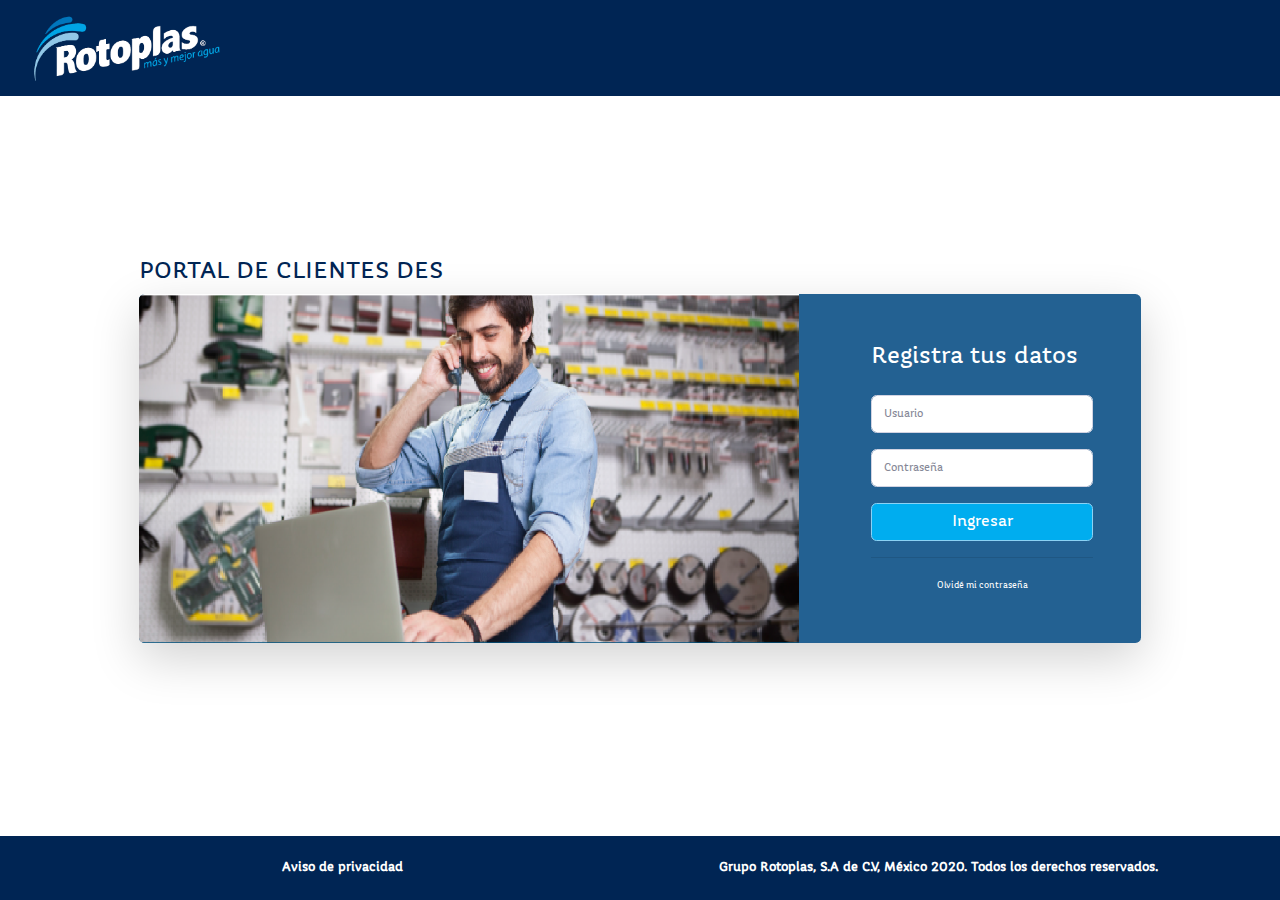
==== index.html @ 01935390 "l&f" ====
<!DOCTYPE html>
<html lang="en">

<head>

  <meta charset="utf-8">
  <meta http-equiv="X-UA-Compatible" content="IE=edge">
  <meta name="viewport" content="width=device-width, initial-scale=1, shrink-to-fit=no">
  <meta name="description" content="">
  <meta name="author" content="">

  <title>Portal Clientes DES</title>

  <!-- Custom fonts for this template-->
  <link href="vendor/fontawesome-free/css/all.min.css" rel="stylesheet" type="text/css">
  <link
    href="https://fonts.googleapis.com/css?family=Nunito:200,200i,300,300i,400,400i,600,600i,700,700i,800,800i,900,900i"
    rel="stylesheet">

  <!-- Custom styles for this template-->
  <link href="css/sb-admin-2.min.css" rel="stylesheet">
  <link href="scss/estilos.css" rel="stylesheet">
  <link rel="stylesheet" type="text/css" href="scss/timeLine.css" />

<body id="page-top">

  <!-- Page Wrapper -->
  <!-- Content Wrapper -->
  <!-- Main Content -->
  <nav class="navbar navbar-expand-md navbar-light bg-light fixed-top navbar-custom">
    <a href="#" class="navbar-brand">
      <img src="img/logotipo.png" height="70" alt="CoolBrand">
    </a>
    <button type="button" class="navbar-toggler" data-toggle="collapse" data-target="#navbarCollapse">
      <i class="fas fa-bars" style="color:#fff; font-size:28px;"></i>
    </button>
  </nav>

  <div class="container-fluid outer">
    <div class="row justify-content-center middle">
      <div class="col-xl-10 col-lg-12 col-md-9 inner">
        <h4 class="colorTitulos">PORTAL DE CLIENTES DES</h4>
        <div class="card o-hidden border-0 shadow-lg" style="background-color:#236192!important;">
          <div class="card-body p-0 h-100-percent">
            <!-- Nested Row within Card Body -->
            <div class="row">
              <div class="col-xl-8 col-lg-8 col-md-12 col-sm-12">
                <img src="img/log.png" class="w-100-percent h-100-percent" alt="Responsive image">
              </div>
              <div class="col-xl-4 col-lg-4 col-md-12 col-sm-12">
                <div class="pb-5 pr-5 pl-5 pt-5">
                  <h1 class="h4  mb-4 LetraEstilo">Registra tus datos</h1>
                  <div class="form-group">
                    <input type="email" class="form-control form-control-user" id="exampleInputEmail"
                      aria-describedby="emailHelp" placeholder="Usuario">
                  </div>
                  <div class="form-group">
                    <input type="password" class="form-control form-control-user" id="exampleInputPassword"
                      placeholder="Contraseña">
                  </div>

                  <a href="pedidos.html" class="btn botonEstilo btn-user btn-block">
                    Ingresar
                  </a>
                  <hr>
                  <div class="text-center pt-1">
                    <a class="small LetraEstilo" href="">Olvidé mi contraseña</a>
                  </div>
                </div>
              </div>
            </div>
          </div>
        </div>
      </div>
    </div>
  </div>
  <!-- End of Main Content -->

  <!-- Footer -->
  <footer class="sticky-footer ">
    <div class="panel-footer" style=" padding-left: 28px; padding-right: 28px;padding-top: 10px;">
      <div class="row ">
        <div class="col clearfix copyright text-center my-auto">
          <div class="col-xl-6 col-lg-6 col-md-6 col-sm-6 float-left">
            <span><strong>Aviso de privacidad</strong></span>
          </div>
          <div class="col-xl-6 col-lg-6 col-md-6 col-sm-6 float-right ">
            <span><strong>Grupo Rotoplas, S.A de C.V, México 2020. Todos los derechos reservados.</strong></span>
          </div>
        </div>
      </div>
    </div>

  </footer>
  <!-- End of Footer -->

  <!-- Bootstrap core JavaScript-->
  <script src="vendor/jquery/jquery.min.js"></script>
  <script src="vendor/bootstrap/js/bootstrap.bundle.min.js"></script>

  <!-- Core plugin JavaScript-->
  <script src="vendor/jquery-easing/jquery.easing.min.js"></script>

  <!-- Custom scripts for all pages-->
  <script src="js/sb-admin-2.min.js"></script>

</body>

</html>
---- scss/estilos.css ----
@font-face {
  font-family: "Rotoplas-Bold-Web";
  src: url("../fonts/Rotoplas-Regular-Web.ttf");
}

.FondoAzulOscuro {
  background-color: #002554 !important;
}

.FondoAzulFuerte {
  /* background-color: #002554 !important; */
  background-color: #005481 !important;
}

.FondoAzulMedio {
  /* background-color: #236192 !important; */
  background-color: #0074b2 !important;
}

.FondoAzulBajo {
  /* background-color: #00afd7; */
  background-color: #0090d0 !important;
}

.FondoOscuro {
  background-color: #231f20;
}

footer.sticky-footer {
  /* padding: 1rem 2rem 3rem 2rem !important; */
  padding: 1rem 1rem 3rem 1rem !important;
}

footer {
  color: #ffffff;
  background-color: #002554 !important;
  position: absolute;
  bottom: 0;
  width: 100%;
  height: 40px;
  color: white;
}

body {
  font-family: "Rotoplas-Bold-Web";
  background-color: #ffffff !important;
  padding-top: 6.5rem;
  padding-bottom: 4.3rem;
  font-size: 11px;
  /* height: 100vh !important; */
}

input {
  font-size: 11px !important;
  height: 38px !important;
}

/* #wrapper {
  height: 100% !important;
} */

.botonEstilo {
  color: #fff;
  background-color: #00adef !important;
  border-color: #8bd2f4;
}
.LetraEstilo {
  color: #fff;
}

.whiteColor {
  color: white;
}

.cardContainer a {
  color: inherit !important; /* blue colors for links too */
  text-decoration: inherit !important; /* no underline */
}

.cardContainer .card {
  border-radius: 0;
  cursor: pointer;
  transition: all 0.5s ease-out;
}

.cardContainer .card:hover {
  box-shadow: 0 0 6px black;
}

.cardContainer .card {
  border: none !important;
}

.cardContainer .rotoImg {
  border-radius: 0;
}

.labelLeftInput {
  /*text-align: right;*/
  clear: both;
  float: left;
  /*margin-right: 20px;*/
  /*margin-top: 7px;*/
  max-width: 5em;
  max-height: 27px;
  overflow-wrap: break-word;
  word-wrap: break-word;
  -ms-word-wrap: break-word;
}

.flex {
  display: flex;
  align-items: center;
  -ms-flex: 1;
  -webkit-flex: 1;
  flex: 1;
}

.fillWidthAvaible {
  width: 100%;
  width: -moz-available;
  /* WebKit-based browsers will ignore this. */
  width: -webkit-fill-available;
  /* Mozilla-based browsers will ignore this. */
  width: fill-available;
}

.fillHeightAvaible {
  height: 100%;
  height: -moz-available;
  height: -webkit-fill-available;
  height: fill-available;
}

.input-group-addon button,
.input-group-btn button {
  height: 100%;
  height: -moz-available;
  height: -webkit-fill-available;
  height: fill-available;
}

@media screen and (-ms-high-contrast: active), (-ms-high-contrast: none) {
  /*// Put your IE10 + -specific CSS here*/
  .input-group-addon,
  .input-group-btn {
    width: 0 !important;
  }

  div.form-group > div.input-group {
    display: flex !important;
  }

  .labelLeftInput {
    /*text-align: right;*/
    clear: both;
    float: left;
    /*margin-right: 20px;*/
    /*margin-top: 7px;*/
    max-width: 9em;
    max-height: 27px;
    overflow-wrap: break-word;
    word-wrap: break-word;
    -ms-word-wrap: break-word;
  }
}

.panelFilters {
  margin-bottom: 0;
  border-bottom-right-radius: 0;
  border-bottom-left-radius: 0;
}

/*.panel-heading div {
    margin-top: -18px;
    font-size: 15px;
}*/

.card-header div span {
  margin-left: 5px;
}

.clickable {
  cursor: pointer;
}

.panel-actions {
  /*margin-top: -20px;*/
  margin-bottom: 0;
  text-align: right;
}

.panel-actions a {
  color: #333;
}

.panel-actions a i {
  font-size: 15px;
  /*top: 5px;*/
  vertical-align: middle;
}

.panel-actions a svg {
  font-size: 16px;
  /*top: 5px;*/
  vertical-align: middle;
}

.panel-fullscreen {
  display: block;
  z-index: 9999;
  position: fixed;
  width: 100%;
  height: 100%;
  top: 0;
  right: 0;
  left: 0;
  bottom: 0;
  overflow: auto;
}

.no-border-radius {
  border-radius: 0;
}

.panel.no-radius-TRL {
  border-top-right-radius: 0;
  border-top-left-radius: 0;
}

.vertical_align_text {
  display: inline-block;
  vertical-align: middle;
  line-height: normal;
}

.hidden-overflow {
  overflow: hidden;
}

.chart-container {
  position: relative;
  height: 100%;
  width: 100%;
}

.isResizable {
  padding: 5px;
  overflow: hidden;
}

.borderPanels {
  border: 1px solid #f1f2f7 !important;
}

.float-right {
  float: right;
}

.containerFiltersOne {
  margin-bottom: 10vh;
}

.containerFiltersOne .card {
  border-radius: 0 !important;
}

.containerFiltersOne .card .card-header[data-toggle="collapse"].collapsed {
  border-radius: 0 !important;
}

.containerFiltersOne .card-header:first-child {
  border-radius: 0 !important;
}

.table-hover tbody tr:hover td,
.table-hover tbody tr:hover th {
  background-color: #fff;
}

.table-hover tbody tr:hover,
.table-hover tbody tr:hover td,
.table-hover tbody tr:hover th {
  background: #005481 !important;
  color: #fff !important;
}

.colorLetra {
  color: black;
}
.colorLetra1 {
  color: black;
}

.colorTitulos {
  color: #002554;
}

.navbar {
  min-height: 80px;
}

.navbar-brand {
  padding: 0 15px;
  height: 80px;
  line-height: 80px;
}

.navbar-toggle {
  /* (80px - button height 34px) / 2 = 23px */
  margin-top: 23px;
  padding: 9px 10px !important;
}

@media (min-width: 768px) {
  .navbar-nav > li > a {
    /* (80px - line-height of 27px) / 2 = 26.5px */
    padding-top: 26.5px;
    padding-bottom: 26.5px;
    line-height: 27px;
  }
}

.navbar-custom {
  background-color: #002554 !important;
}
/* change the brand and text color */
.navbar-custom .navbar-brand,
.navbar-custom .navbar-text {
  color: rgba(255, 255, 255, 0.8);
}
/* change the link color */
.navbar-custom .navbar-nav .nav-link {
  color: rgba(255, 255, 255, 0.5);
}
/* change the color of active or hovered links */
.navbar-custom .nav-item.active .nav-link,
.navbar-custom .nav-item:hover .nav-link {
  color: #ffffff;
}

a.textMenuStyle {
  color: white !important;
  font-weight: bold;
}

a.disabled.textMenuStyle {
  color: rgb(117, 117, 117) !important;
}

.h-55px {
  height: 55px !important;
}

.line-h-3 {
  line-height: 3;
}

li.active {
  background-color: #0074b2;
}

.loginButtonMenu {
  width: 6rem;
  text-align-last: center;
}

/* estilo timeline-per */

.timeline {
  margin-top: 15px;
  list-style-type: none;
  display: flex;
  align-items: relative;
  justify-content: center;
}

.li {
  transition: all 200ms ease-in;
}

.status {
  padding: 0px 15px;
  display: flex;
  justify-content: center;
  border-top: 2px solid #d6dce0;
  position: relative;
  transition: all 200ms ease-in;
  display: flex;
  align-items: center;
  justify-content: center;
  flex-direction: column;
}
.status h4 {
  margin-top: 10px;
  color: #758d96;
  text-align: center;
  font-size: 18px;
  font-weight: bold;
}
.status:before {
  content: "";
  width: 25px;
  height: 25px;
  background-color: white;
  border-radius: 25px;
  border: 1px solid #ddd;
  position: relative;
  top: -15px;
  transition: all 200ms ease-in;
}

.li.complete .status {
  border-top: 2px solid #00afd7;
}
.li.complete .status:before {
  background-color: #00afd7;
  border: none;
  transition: all 200ms ease-in;
}
.li.complete .status h4 {
  font-size: 18px;
  color: #00afd7;
  position: relative;
  text-align: center;
  font-weight: bold;
}

@media (min-device-width: 320px) and (max-device-width: 700px) {
  .timeline {
    padding: 0 25px;
    list-style-type: none;
    display: block;
    position: relative;
  }

  .li {
    transition: all 200ms ease-in;
    display: flex;
    width: inherit;
  }

  .status:before {
    top: 30%;
    transition: all 200ms ease-in;
  }
}

.select2-selection {
  overflow: hidden;
}

.select2-selection__rendered {
  white-space: normal;
  word-break: break-all;
  line-height: 24px !important;
}

select[readonly].select2-hidden-accessible + .select2-container {
  pointer-events: none;
  touch-action: none;
}

select[readonly].select2-hidden-accessible
  + .select2-container
  .select2-selection {
  background: #eee;
  box-shadow: none;
}

select[readonly].select2-hidden-accessible
  + .select2-container
  .select2-selection__arrow,
select[readonly].select2-hidden-accessible
  + .select2-container
  .select2-selection__clear {
  display: none;
}

.input-validation-error ~ .select2 .select2-selection {
  border: 1px solid red;
}

.select2-container--bootstrap .select2-selection {
  font-size: 11px !important;
}

.select2-container--bootstrap {
  min-width: 132px !important;
}

.select2-search__field {
  width: 100% !important;
}
.select2-container .select2-selection--single {
  height: 35px !important;
}
.select2-selection__arrow {
  height: 34px !important;
}

.select2-container .select2-selection--single .select2-selection__rendered {
  padding-right: 0;
}

div.status h4 {
  font-size: 11px !important;
}

.pr-0 {
  padding-right: 0 !important;
}

.pl-0 {
  padding-left: 0 !important;
}

.modal-xxx {
  max-width: 90% !important;
}

.table-striped tbody tr:nth-of-type(odd) {
  background-color: rgba(0, 144, 208, 0.3) !important;
}

.hidden {
  display: none;
}

.chart-container {
  position: relative;
  height: 100%;
  width: 100%;
}

.isResizable {
  padding: 5px;
  overflow: hidden;
}

.h-100-percent {
  height: 100% !important;
}

.w-100-percent {
  width: 100% !important;
}

.card {
  display: flex;
  -ms-flex: 1;
  -webkit-flex: 1;
  flex: 1;
}

#wrapper #content-wrapper {
  height: 100% !important;
}

.outer {
  display: table;
  position: absolute;
  top: 0;
  left: 0;
  height: 100vh;
}

.middle {
  display: table-cell;
  vertical-align: middle;
}

.inner {
  margin-left: auto;
  margin-right: auto;
}

div.navbar-collapse{
  margin-left: 14px;
  margin-top: 10px;
}

@media (min-width: 768px){
  div.navbar-collapse{
    margin-left: 0;
    margin-top: 0;
  }
}
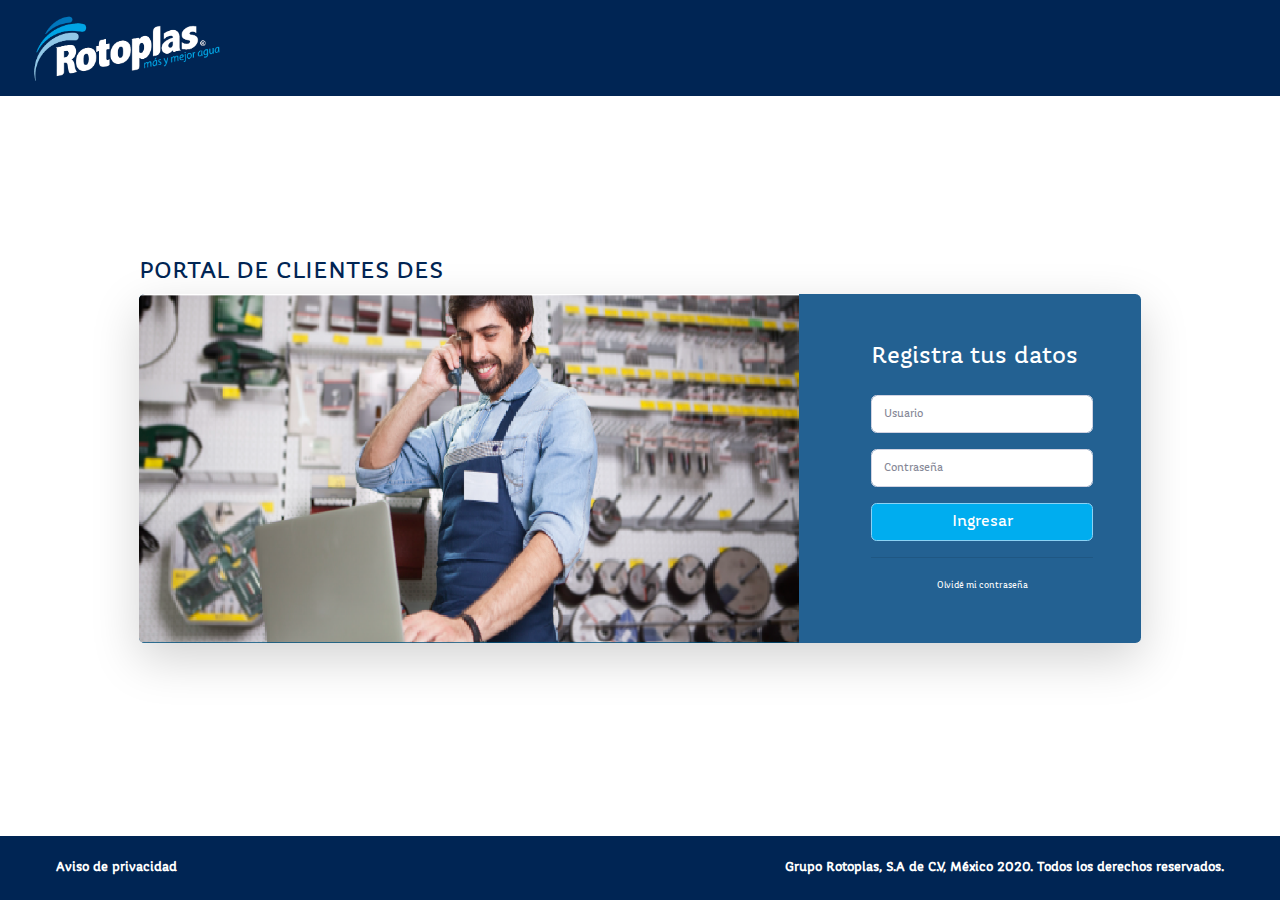
==== commit 52abeffb: "l&f" ====
--- a/index.html
+++ b/index.html
@@ -81,11 +81,16 @@
     <div class="panel-footer" style=" padding-left: 28px; padding-right: 28px;padding-top: 10px;">
       <div class="row ">
         <div class="col clearfix copyright text-center my-auto">
-          <div class="col-xl-6 col-lg-6 col-md-6 col-sm-6 float-left">
+          <div class="col-xl-6 col-lg-6 col-md-6 col-sm-6 ">
+            <div class="float-left">
             <span><strong>Aviso de privacidad</strong></span>
+
+            </div>
           </div>
           <div class="col-xl-6 col-lg-6 col-md-6 col-sm-6 float-right ">
+            <div class="float-right">
             <span><strong>Grupo Rotoplas, S.A de C.V, México 2020. Todos los derechos reservados.</strong></span>
+          </div>
           </div>
         </div>
       </div>
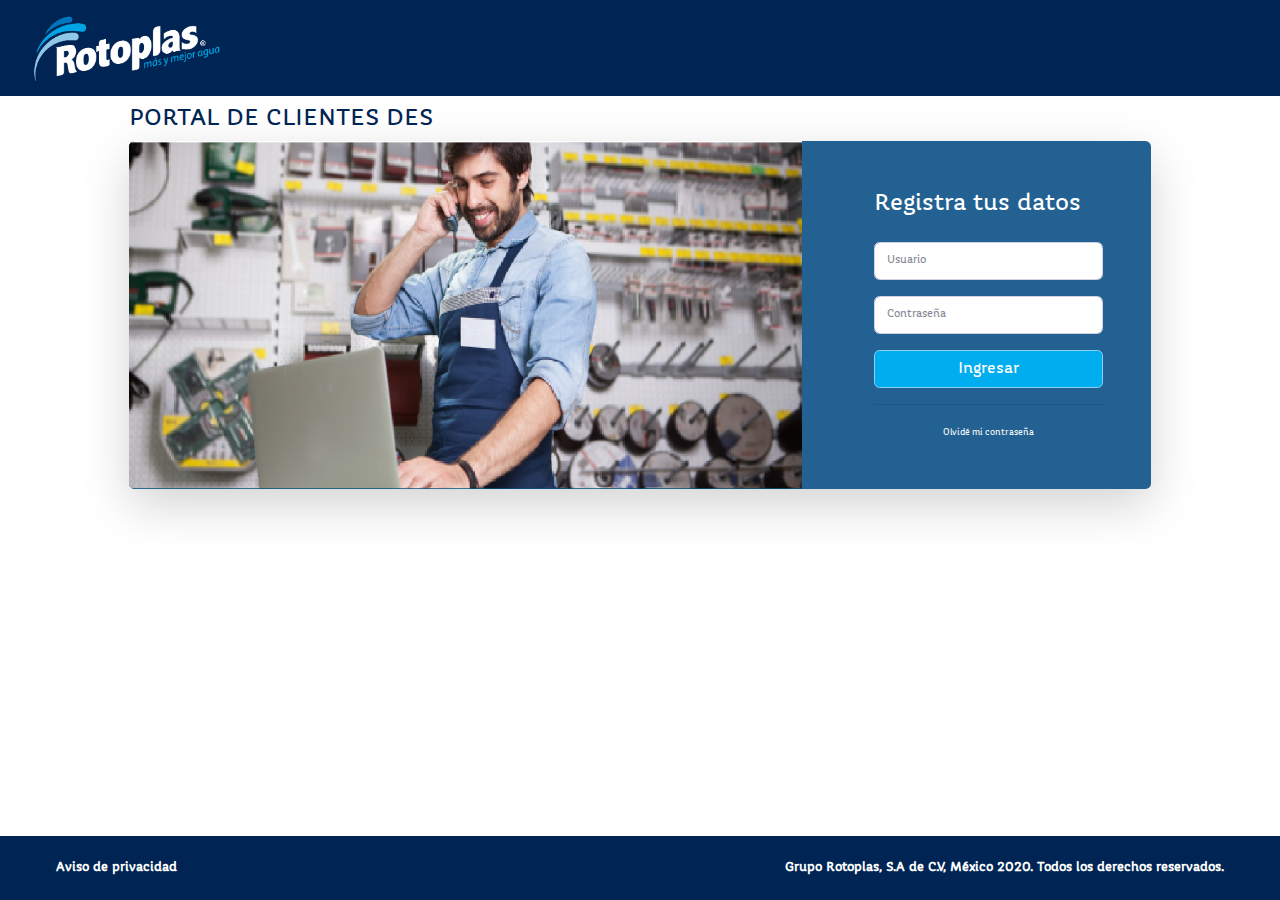
==== commit e249080b: "cambios estilos" ====
--- a/index.html
+++ b/index.html
@@ -36,35 +36,37 @@
     </button>
   </nav>
 
-  <div class="container-fluid outer">
-    <div class="row justify-content-center middle">
-      <div class="col-xl-10 col-lg-12 col-md-9 inner">
-        <h4 class="colorTitulos">PORTAL DE CLIENTES DES</h4>
-        <div class="card o-hidden border-0 shadow-lg" style="background-color:#236192!important;">
-          <div class="card-body p-0 h-100-percent">
-            <!-- Nested Row within Card Body -->
-            <div class="row">
-              <div class="col-xl-8 col-lg-8 col-md-12 col-sm-12">
-                <img src="img/log.png" class="w-100-percent h-100-percent" alt="Responsive image">
-              </div>
-              <div class="col-xl-4 col-lg-4 col-md-12 col-sm-12">
-                <div class="pb-5 pr-5 pl-5 pt-5">
-                  <h1 class="h4  mb-4 LetraEstilo">Registra tus datos</h1>
-                  <div class="form-group">
-                    <input type="email" class="form-control form-control-user" id="exampleInputEmail"
-                      aria-describedby="emailHelp" placeholder="Usuario">
-                  </div>
-                  <div class="form-group">
-                    <input type="password" class="form-control form-control-user" id="exampleInputPassword"
-                      placeholder="Contraseña">
-                  </div>
+  <div class="main">
+    <div class="container-fluid wrapper">
+      <div class="row justify-content-center">
+        <div class="col-xl-10 col-lg-12 col-md-9">
+          <h4 class="colorTitulos">PORTAL DE CLIENTES DES</h4>
+          <div class="card o-hidden border-0 shadow-lg" style="background-color:#236192!important;">
+            <div class="card-body p-0 h-100-percent">
+              <!-- Nested Row within Card Body -->
+              <div class="row">
+                <div class="col-xl-8 col-lg-8 col-md-12 col-sm-12">
+                  <img src="img/log.png" class="w-100-percent h-100-percent" alt="Responsive image">
+                </div>
+                <div class="col-xl-4 col-lg-4 col-md-12 col-sm-12">
+                  <div class="pb-5 pr-5 pl-5 pt-5">
+                    <h1 class="h4  mb-4 LetraEstilo">Registra tus datos</h1>
+                    <div class="form-group">
+                      <input type="email" class="form-control form-control-user" id="exampleInputEmail"
+                        aria-describedby="emailHelp" placeholder="Usuario">
+                    </div>
+                    <div class="form-group">
+                      <input type="password" class="form-control form-control-user" id="exampleInputPassword"
+                        placeholder="Contraseña">
+                    </div>
 
-                  <a href="pedidos.html" class="btn botonEstilo btn-user btn-block">
-                    Ingresar
-                  </a>
-                  <hr>
-                  <div class="text-center pt-1">
-                    <a class="small LetraEstilo" href="">Olvidé mi contraseña</a>
+                    <a href="pedidos.html" class="btn botonEstilo btn-user btn-block">
+                      Ingresar
+                    </a>
+                    <hr>
+                    <div class="text-center pt-1">
+                      <a class="small LetraEstilo" href="">Olvidé mi contraseña</a>
+                    </div>
                   </div>
                 </div>
               </div>
@@ -83,14 +85,14 @@
         <div class="col clearfix copyright text-center my-auto">
           <div class="col-xl-6 col-lg-6 col-md-6 col-sm-6 ">
             <div class="float-left">
-            <span><strong>Aviso de privacidad</strong></span>
+              <span><strong>Aviso de privacidad</strong></span>
 
             </div>
           </div>
           <div class="col-xl-6 col-lg-6 col-md-6 col-sm-6 float-right ">
             <div class="float-right">
-            <span><strong>Grupo Rotoplas, S.A de C.V, México 2020. Todos los derechos reservados.</strong></span>
-          </div>
+              <span><strong>Grupo Rotoplas, S.A de C.V, México 2020. Todos los derechos reservados.</strong></span>
+            </div>
           </div>
         </div>
       </div>
--- a/scss/estilos.css
+++ b/scss/estilos.css
@@ -39,6 +39,7 @@
   width: 100%;
   height: 40px;
   color: white;
+  margin-top: 10px;
 }
 
 body {
@@ -557,32 +558,26 @@
   height: 100% !important;
 }
 
-.outer {
+.main {
+  height: 100%;
+  width: 100%;
   display: table;
-  position: absolute;
-  top: 0;
-  left: 0;
-  height: 100vh;
-}
-
-.middle {
+}
+
+.wrapper {
   display: table-cell;
+  height: 100%;
   vertical-align: middle;
 }
 
-.inner {
-  margin-left: auto;
-  margin-right: auto;
-}
-
-div.navbar-collapse{
+div.navbar-collapse {
   margin-left: 14px;
   margin-top: 10px;
 }
 
-@media (min-width: 768px){
-  div.navbar-collapse{
+@media (min-width: 768px) {
+  div.navbar-collapse {
     margin-left: 0;
     margin-top: 0;
   }
-}+}
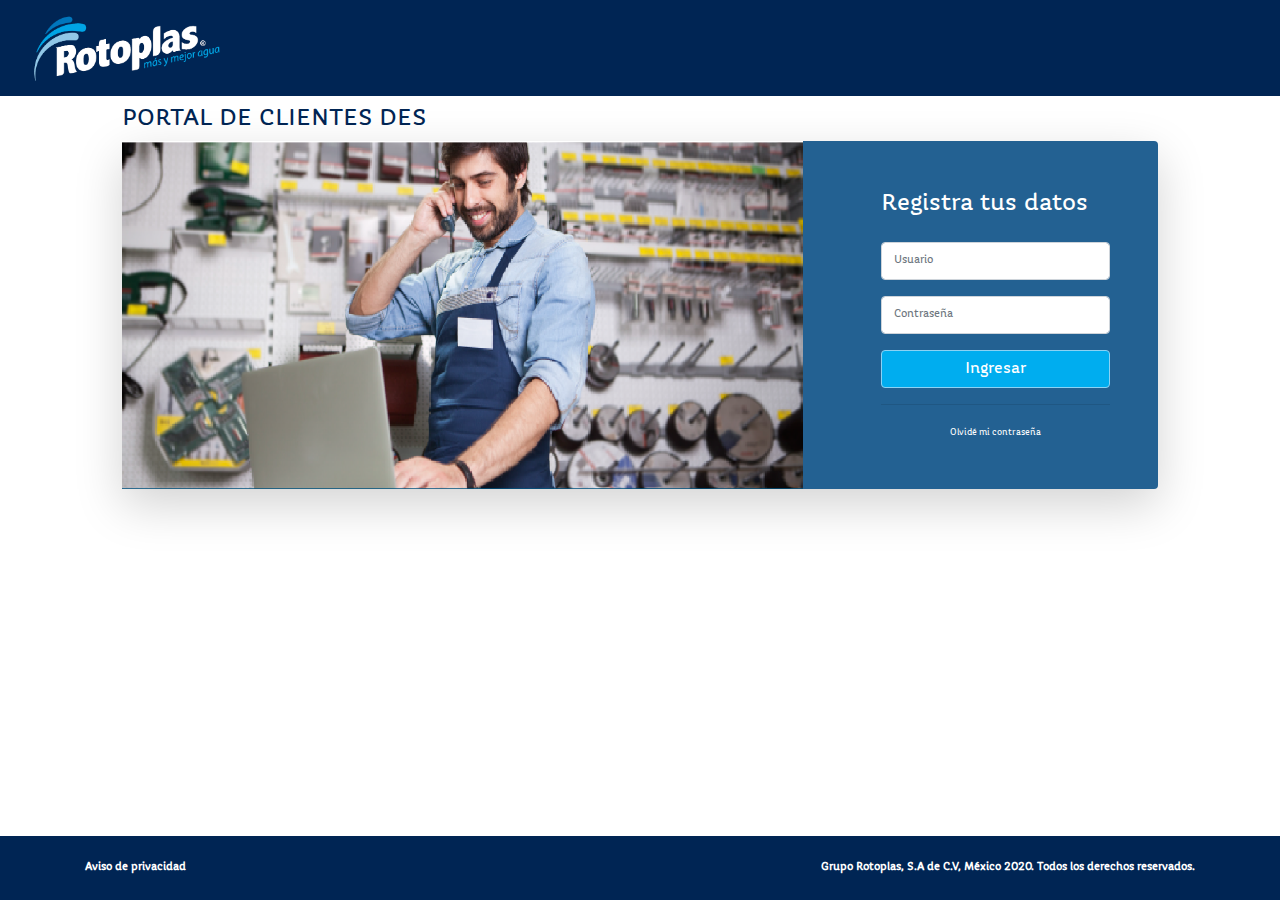
==== commit e28f9d22: "Branch y refactorizacion" ====
--- a/index.html
+++ b/index.html
@@ -18,9 +18,10 @@
     rel="stylesheet">
 
   <!-- Custom styles for this template-->
-  <link href="css/sb-admin-2.min.css" rel="stylesheet">
-  <link href="scss/estilos.css" rel="stylesheet">
-  <link rel="stylesheet" type="text/css" href="scss/timeLine.css" />
+  <link href="vendor/Bootstrap4/css/bootstrap.min.css" rel="stylesheet">
+  <link href="vendor/Bootstrap4/css/bootstrap-grid.min.css" rel="stylesheet">
+  <link href="vendor/Bootstrap4/css/bootstrap-reboot.min.css" rel="stylesheet">
+  <link href="css/estilos.css" rel="stylesheet">
 
 <body id="page-top">
 
@@ -79,38 +80,30 @@
   <!-- End of Main Content -->
 
   <!-- Footer -->
-  <footer class="sticky-footer ">
-    <div class="panel-footer" style=" padding-left: 28px; padding-right: 28px;padding-top: 10px;">
+  <footer>
+    <div class="container">
       <div class="row ">
         <div class="col clearfix copyright text-center my-auto">
-          <div class="col-xl-6 col-lg-6 col-md-6 col-sm-6 ">
-            <div class="float-left">
-              <span><strong>Aviso de privacidad</strong></span>
-
-            </div>
+          <div class="float-left">
+            <span><strong>Aviso de privacidad</strong></span>
           </div>
-          <div class="col-xl-6 col-lg-6 col-md-6 col-sm-6 float-right ">
-            <div class="float-right">
-              <span><strong>Grupo Rotoplas, S.A de C.V, México 2020. Todos los derechos reservados.</strong></span>
-            </div>
+          <div class="float-right ">
+            <span><strong>Grupo Rotoplas, S.A de C.V, México 2020. Todos los derechos
+                reservados.</strong></span>
           </div>
         </div>
       </div>
     </div>
-
   </footer>
   <!-- End of Footer -->
 
   <!-- Bootstrap core JavaScript-->
   <script src="vendor/jquery/jquery.min.js"></script>
-  <script src="vendor/bootstrap/js/bootstrap.bundle.min.js"></script>
+  <script src="vendor/PopperJs/popper.min.js"></script>
+  <script src="vendor/Bootstrap4/js/bootstrap.min.js"></script>
 
   <!-- Core plugin JavaScript-->
   <script src="vendor/jquery-easing/jquery.easing.min.js"></script>
-
-  <!-- Custom scripts for all pages-->
-  <script src="js/sb-admin-2.min.js"></script>
-
 </body>
 
 </html>--- a/css/estilos.css
+++ b/css/estilos.css
@@ -0,0 +1,663 @@
+@font-face {
+  font-family: "Rotoplas-Bold-Web";
+  src: url("../fonts/Rotoplas-Regular-Web.ttf");
+}
+
+.FondoAzulOscuro {
+  background-color: #002554 !important;
+}
+
+.FondoAzulFuerte {
+  /* background-color: #002554 !important; */
+  background-color: #005481 !important;
+}
+
+.FondoAzulMedio {
+  /* background-color: #236192 !important; */
+  background-color: #0074b2 !important;
+}
+
+.FondoAzulBajo {
+  /* background-color: #00afd7; */
+  background-color: #0090d0 !important;
+}
+
+.FondoOscuro {
+  background-color: #231f20;
+}
+
+footer.sticky-footer {
+  /* padding: 1rem 2rem 3rem 2rem !important; */
+  padding: 1rem 1rem 3rem 1rem !important;
+}
+
+footer {
+  background-color: #002554 !important;
+  position: absolute;
+  bottom: 0;
+  height: 4rem;
+  color: white;
+  margin-top: 10px;
+  display: flex;
+  align-items: center;
+  justify-content: center;
+  width: 100% !important;
+}
+
+footer > .container {
+  align-self: center;
+}
+
+body {
+  font-family: "Rotoplas-Bold-Web";
+  background-color: #ffffff !important;
+  padding-top: 6.5rem;
+  /* padding-bottom: 4.3rem; */
+  font-size: 11px;
+  /* height: 100vh !important; */
+  min-height: 100vh;
+  position: relative;
+  margin: 0;
+  padding-bottom: 5rem;
+}
+
+input {
+  font-size: 11px !important;
+  height: 38px !important;
+}
+
+/* #wrapper {
+  height: 100% !important;
+} */
+
+.botonEstilo {
+  color: #fff;
+  background-color: #00adef !important;
+  border-color: #8bd2f4;
+}
+.LetraEstilo {
+  color: #fff;
+}
+
+.whiteColor {
+  color: white;
+}
+
+.cardContainer a {
+  color: inherit !important; /* blue colors for links too */
+  text-decoration: inherit !important; /* no underline */
+}
+
+.cardContainer .card {
+  border-radius: 0;
+  cursor: pointer;
+  transition: all 0.5s ease-out;
+}
+
+.cardContainer .card:hover {
+  box-shadow: 0 0 6px black;
+}
+
+.cardContainer .card {
+  border: none !important;
+}
+
+.cardContainer .rotoImg {
+  border-radius: 0;
+}
+
+.labelLeftInput {
+  /*text-align: right;*/
+  clear: both;
+  float: left;
+  /*margin-right: 20px;*/
+  /*margin-top: 7px;*/
+  max-width: 5em;
+  max-height: 27px;
+  overflow-wrap: break-word;
+  word-wrap: break-word;
+  -ms-word-wrap: break-word;
+}
+
+.flex {
+  display: flex;
+  align-items: center;
+  -ms-flex: 1;
+  -webkit-flex: 1;
+  flex: 1;
+}
+
+.fillWidthAvaible {
+  width: 100%;
+  width: -moz-available;
+  /* WebKit-based browsers will ignore this. */
+  width: -webkit-fill-available;
+  /* Mozilla-based browsers will ignore this. */
+  width: fill-available;
+}
+
+.fillHeightAvaible {
+  height: 100%;
+  height: -moz-available;
+  height: -webkit-fill-available;
+  height: fill-available;
+}
+
+.input-group-addon button,
+.input-group-btn button {
+  height: 100%;
+  height: -moz-available;
+  height: -webkit-fill-available;
+  height: fill-available;
+}
+
+@media screen and (-ms-high-contrast: active), (-ms-high-contrast: none) {
+  /*// Put your IE10 + -specific CSS here*/
+  .input-group-addon,
+  .input-group-btn {
+    width: 0 !important;
+  }
+
+  div.form-group > div.input-group {
+    display: flex !important;
+  }
+
+  .labelLeftInput {
+    /*text-align: right;*/
+    clear: both;
+    float: left;
+    /*margin-right: 20px;*/
+    /*margin-top: 7px;*/
+    max-width: 9em;
+    max-height: 27px;
+    overflow-wrap: break-word;
+    word-wrap: break-word;
+    -ms-word-wrap: break-word;
+  }
+}
+
+.panelFilters {
+  margin-bottom: 0;
+  border-bottom-right-radius: 0;
+  border-bottom-left-radius: 0;
+}
+
+/*.panel-heading div {
+    margin-top: -18px;
+    font-size: 15px;
+}*/
+
+.card-header div span {
+  margin-left: 5px;
+}
+
+.clickable {
+  cursor: pointer;
+}
+
+.panel-actions {
+  /*margin-top: -20px;*/
+  margin-bottom: 0;
+  text-align: right;
+}
+
+.panel-actions a {
+  color: #333;
+}
+
+.panel-actions a i {
+  font-size: 15px;
+  /*top: 5px;*/
+  vertical-align: middle;
+}
+
+.panel-actions a svg {
+  font-size: 16px;
+  /*top: 5px;*/
+  vertical-align: middle;
+}
+
+.panel-fullscreen {
+  display: block;
+  z-index: 9999;
+  position: fixed;
+  width: 100%;
+  height: 100%;
+  top: 0;
+  right: 0;
+  left: 0;
+  bottom: 0;
+  overflow: auto;
+}
+
+.no-border-radius {
+  border-radius: 0;
+}
+
+.panel.no-radius-TRL {
+  border-top-right-radius: 0;
+  border-top-left-radius: 0;
+}
+
+.vertical_align_text {
+  display: inline-block;
+  vertical-align: middle;
+  line-height: normal;
+}
+
+.hidden-overflow {
+  overflow: hidden;
+}
+
+.chart-container {
+  position: relative;
+  height: 100%;
+  width: 100%;
+}
+
+.isResizable {
+  padding: 5px;
+  overflow: hidden;
+}
+
+.borderPanels {
+  border: 1px solid #f1f2f7 !important;
+}
+
+.float-right {
+  float: right;
+}
+
+.containerFiltersOne {
+  margin-bottom: 10vh;
+}
+
+.containerFiltersOne .card {
+  border-radius: 0 !important;
+}
+
+.containerFiltersOne .card .card-header[data-toggle="collapse"].collapsed {
+  border-radius: 0 !important;
+}
+
+.containerFiltersOne .card-header:first-child {
+  border-radius: 0 !important;
+}
+
+.table-hover tbody tr:hover td,
+.table-hover tbody tr:hover th {
+  background-color: #fff;
+}
+
+.table-hover tbody tr:hover,
+.table-hover tbody tr:hover td,
+.table-hover tbody tr:hover th {
+  background: #005481 !important;
+  color: #fff !important;
+}
+
+.colorLetra {
+  color: black;
+}
+.colorLetra1 {
+  color: black;
+}
+
+.colorTitulos {
+  color: #002554;
+}
+
+.navbar {
+  min-height: 80px;
+}
+
+.navbar-brand {
+  padding: 0 15px;
+  height: 80px;
+  line-height: 80px;
+}
+
+.navbar-toggle {
+  /* (80px - button height 34px) / 2 = 23px */
+  margin-top: 23px;
+  padding: 9px 10px !important;
+}
+
+@media (min-width: 768px) {
+  .navbar-nav > li > a {
+    /* (80px - line-height of 27px) / 2 = 26.5px */
+    padding-top: 26.5px;
+    padding-bottom: 26.5px;
+    line-height: 27px;
+  }
+}
+
+.navbar-custom {
+  background-color: #002554 !important;
+}
+/* change the brand and text color */
+.navbar-custom .navbar-brand,
+.navbar-custom .navbar-text {
+  color: rgba(255, 255, 255, 0.8);
+}
+/* change the link color */
+.navbar-custom .navbar-nav .nav-link {
+  color: rgba(255, 255, 255, 0.5);
+}
+/* change the color of active or hovered links */
+.navbar-custom .nav-item.active .nav-link,
+.navbar-custom .nav-item:hover .nav-link {
+  color: #ffffff;
+}
+
+a.textMenuStyle {
+  color: white !important;
+  font-weight: bold;
+}
+
+a.disabled.textMenuStyle {
+  color: rgb(117, 117, 117) !important;
+}
+
+.h-55px {
+  height: 55px !important;
+}
+
+.line-h-3 {
+  line-height: 3;
+}
+
+li.active {
+  background-color: #0074b2;
+}
+
+.loginButtonMenu {
+  width: 6rem;
+  text-align-last: center;
+}
+
+/* estilo timeline-per */
+
+.timeline {
+  margin-top: 15px;
+  list-style-type: none;
+  display: flex;
+  align-items: relative;
+  justify-content: center;
+}
+
+.li {
+  transition: all 200ms ease-in;
+}
+
+.status {
+  padding: 0px 15px;
+  display: flex;
+  justify-content: center;
+  border-top: 2px solid #d6dce0;
+  position: relative;
+  transition: all 200ms ease-in;
+  display: flex;
+  align-items: center;
+  justify-content: center;
+  flex-direction: column;
+}
+.status h4 {
+  margin-top: 10px;
+  color: #758d96;
+  text-align: center;
+  font-size: 18px;
+  font-weight: bold;
+}
+.status:before {
+  content: "";
+  width: 25px;
+  height: 25px;
+  background-color: white;
+  border-radius: 25px;
+  border: 1px solid #ddd;
+  position: relative;
+  top: -15px;
+  transition: all 200ms ease-in;
+}
+
+.li.complete .status {
+  border-top: 2px solid #00afd7;
+}
+.li.complete .status:before {
+  background-color: #00afd7;
+  border: none;
+  transition: all 200ms ease-in;
+}
+.li.complete .status h4 {
+  font-size: 18px;
+  color: #00afd7;
+  position: relative;
+  text-align: center;
+  font-weight: bold;
+}
+
+@media (min-device-width: 320px) and (max-device-width: 700px) {
+  .timeline {
+    padding: 0 25px;
+    list-style-type: none;
+    display: block;
+    position: relative;
+  }
+
+  .li {
+    transition: all 200ms ease-in;
+    display: flex;
+    width: inherit;
+  }
+
+  .status:before {
+    top: 30%;
+    transition: all 200ms ease-in;
+  }
+}
+
+.select2-selection {
+  overflow: hidden;
+}
+
+.select2-selection__rendered {
+  white-space: normal;
+  word-break: break-all;
+  line-height: 24px !important;
+}
+
+select[readonly].select2-hidden-accessible + .select2-container {
+  pointer-events: none;
+  touch-action: none;
+}
+
+select[readonly].select2-hidden-accessible
+  + .select2-container
+  .select2-selection {
+  background: #eee;
+  box-shadow: none;
+}
+
+select[readonly].select2-hidden-accessible
+  + .select2-container
+  .select2-selection__arrow,
+select[readonly].select2-hidden-accessible
+  + .select2-container
+  .select2-selection__clear {
+  display: none;
+}
+
+.input-validation-error ~ .select2 .select2-selection {
+  border: 1px solid red;
+}
+
+.select2-container--bootstrap .select2-selection {
+  font-size: 11px !important;
+}
+
+.select2-container--bootstrap {
+  min-width: 132px !important;
+}
+
+.select2-search__field {
+  width: 100% !important;
+}
+.select2-container .select2-selection--single {
+  height: 35px !important;
+}
+.select2-selection__arrow {
+  height: 34px !important;
+}
+
+.select2-container .select2-selection--single .select2-selection__rendered {
+  padding-right: 0;
+}
+
+div.status h4 {
+  font-size: 11px !important;
+}
+
+.pr-0 {
+  padding-right: 0 !important;
+}
+
+.pl-0 {
+  padding-left: 0 !important;
+}
+
+.no-wrap {
+  white-space: nowrap !important;
+}
+
+.modal-xxx {
+  max-width: 90% !important;
+}
+
+.table-striped tbody tr:nth-of-type(odd) {
+  background-color: rgba(0, 144, 208, 0.3) !important;
+}
+
+.hidden {
+  display: none;
+}
+
+.chart-container {
+  position: relative;
+  height: 100%;
+  width: 100%;
+}
+
+.isResizable {
+  padding: 5px;
+  overflow: hidden;
+}
+
+.h-100-percent {
+  height: 100% !important;
+}
+
+.w-100-percent {
+  width: 100% !important;
+}
+
+.card {
+  display: flex;
+  -ms-flex: 1;
+  -webkit-flex: 1;
+  flex: 1;
+}
+
+#wrapper #content-wrapper {
+  height: 100% !important;
+}
+
+.main {
+  height: 100%;
+  width: 100%;
+  display: table;
+}
+
+.wrapper {
+  display: table-cell;
+  height: 100%;
+  vertical-align: middle;
+}
+
+div.navbar-collapse {
+  margin-left: 14px;
+  margin-top: 10px;
+}
+
+@media (min-width: 768px) {
+  div.navbar-collapse {
+    margin-left: 0;
+    margin-top: 0;
+  }
+}
+
+.cursor-pointer {
+  cursor: pointer;
+}
+
+.footerButtonsRigth {
+  float: right;
+  text-align: right;
+}
+
+.iconDT {
+  color: #6a6c6f !important;
+  cursor: pointer !important;
+}
+
+.dataTables_filter {
+  text-transform: uppercase;
+}
+
+.dataTables_scrollBody::-webkit-scrollbar {
+  -webkit-appearance: none;
+}
+
+.dataTables_scrollBody::-webkit-scrollbar:vertical {
+  width: 12px;
+}
+
+.dataTables_scrollBody::-webkit-scrollbar:horizontal {
+  height: 12px;
+}
+
+.dataTables_scrollBody::-webkit-scrollbar-thumb {
+  background-color: rgba(0, 0, 0, 0.5);
+  border-radius: 10px;
+  border: 2px solid #ffffff;
+}
+
+.dataTables_scrollBody::-webkit-scrollbar-track {
+  border-radius: 10px;
+  background-color: #ffffff;
+}
+
+.dataTables_wrapper div.row {
+  margin: 0 !important;
+}
+
+table.dataTable.dtr-column > tbody > tr > td.control:before,
+table.dataTable.dtr-column > tbody > tr > th.control:before {
+  display: none !important;
+}
+
+div.slider {
+  display: none;
+}
+
+table.dataTable tbody td.no-padding {
+  padding: 0;
+}
+
+.border-top-none {
+  border-top: none;
+}
+
+.dataTables_wrapper .row > div {
+  padding: 0 !important;
+}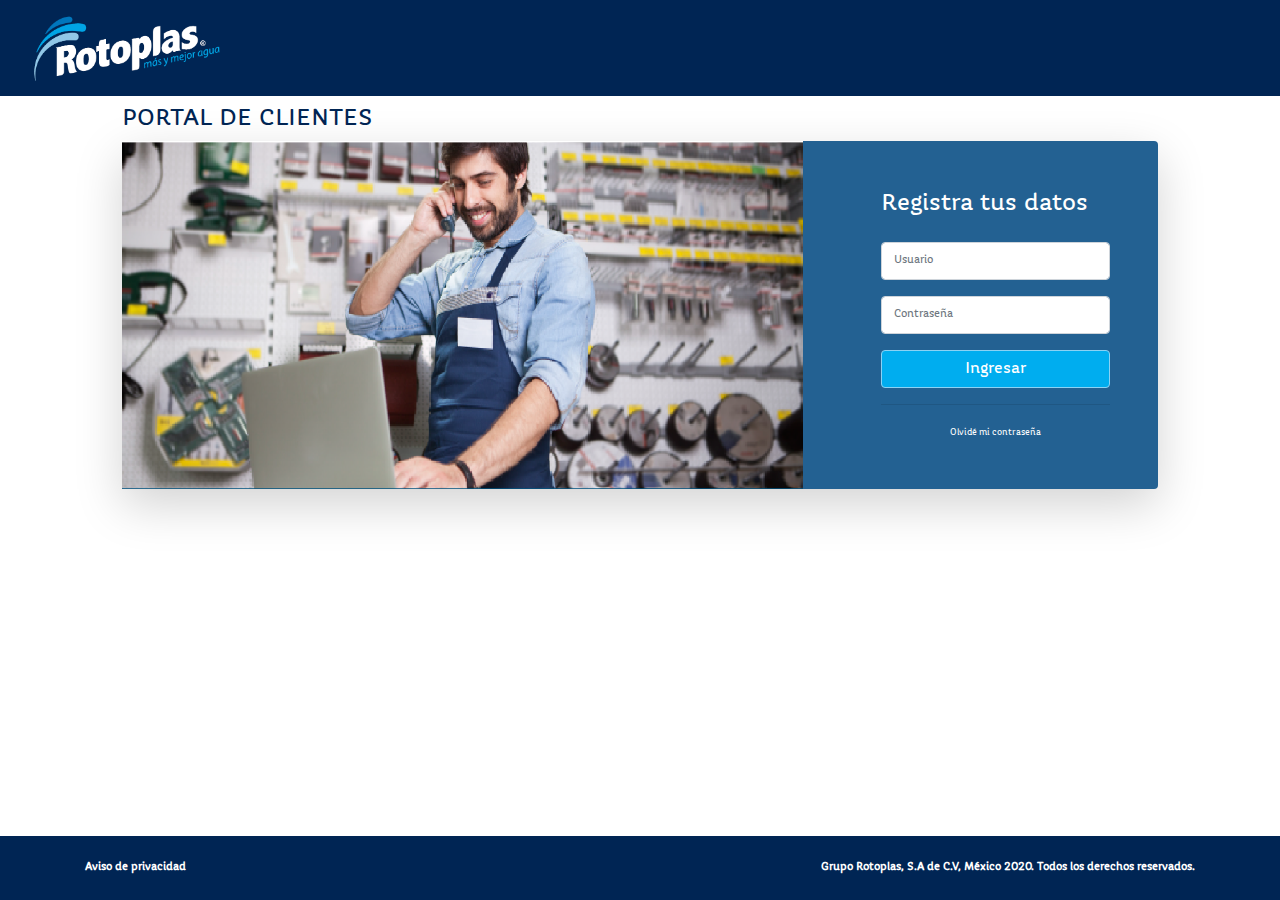
==== commit 53920c42: "l&f" ====
--- a/index.html
+++ b/index.html
@@ -41,7 +41,7 @@
     <div class="container-fluid wrapper">
       <div class="row justify-content-center">
         <div class="col-xl-10 col-lg-12 col-md-9">
-          <h4 class="colorTitulos">PORTAL DE CLIENTES DES</h4>
+          <h4 class="colorTitulos">PORTAL DE CLIENTES</h4>
           <div class="card o-hidden border-0 shadow-lg" style="background-color:#236192!important;">
             <div class="card-body p-0 h-100-percent">
               <!-- Nested Row within Card Body -->
--- a/css/estilos.css
+++ b/css/estilos.css
@@ -660,4 +660,116 @@
 
 .dataTables_wrapper .row > div {
   padding: 0 !important;
-}+}
+
+/* Estilos botones PDF - EXCEÑ */
+.btn-warning {
+  color: #212529;
+  background-color: #f8f9fa;
+  border-color: #6c757d;
+}
+
+.btn-warning:hover {
+  background: #ddd;
+  color: #212529;
+  border-color: #292a2b;
+}
+
+.resumenCuentaTabs .nav-tabs {
+  margin-bottom: 1rem;
+}
+
+/* MODAL DE CONFIRMACION */
+.modal-confirm {
+  color: #636363;
+  width: 400px;
+}
+.modal-confirm .modal-content {
+  padding: 20px;
+  border-radius: 5px;
+  border: none;
+  text-align: center;
+  font-size: 14px;
+  align-items: center;
+}
+.modal-confirm .modal-header {
+  border-bottom: none;
+  position: relative;
+  width: 100%;
+}
+.modal-confirm h4 {
+  text-align: center;
+  font-size: 26px;
+  margin: 30px 0 -10px;
+}
+.modal-confirm .close {
+  position: absolute;
+  top: -5px;
+  right: -2px;
+}
+.modal-confirm .modal-body {
+  color: #999;
+}
+.modal-confirm .modal-footer {
+  border: none;
+  text-align: center;
+  border-radius: 5px;
+  font-size: 13px;
+  padding: 10px 15px 25px;
+}
+.modal-confirm .modal-footer a {
+  color: #999;
+}
+.modal-confirm .icon-box {
+  width: 80px;
+  height: 80px;
+  margin: 0 auto;
+  border-radius: 50%;
+  z-index: 9;
+  text-align: center;
+  border: 3px solid #f15e5e;
+}
+.modal-confirm .icon-box i {
+  color: #f15e5e;
+  font-size: 46px;
+  display: inline-block;
+  margin-top: 13px;
+}
+.modal-confirm .icon-box svg {
+  color: #f15e5e;
+  font-size: 46px;
+  display: inline-block;
+  margin-top: 13px;
+}
+.modal-confirm .btn {
+  color: #fff;
+  border-radius: 4px;
+  background: #60c7c1;
+  text-decoration: none;
+  transition: all 0.4s;
+  line-height: normal;
+  min-width: 120px;
+  border: none;
+  min-height: 40px;
+  border-radius: 3px;
+  margin: 0 5px;
+  outline: none !important;
+}
+.modal-confirm .btn-info {
+  background: #c1c1c1;
+}
+.modal-confirm .btn-info:hover,
+.modal-confirm .btn-info:focus {
+  background: #a8a8a8;
+}
+.modal-confirm .btn-danger {
+  background: #f15e5e;
+}
+.modal-confirm .btn-danger:hover,
+.modal-confirm .btn-danger:focus {
+  background: #ee3535;
+}
+.trigger-btn {
+  display: inline-block;
+  margin: 100px auto;
+}
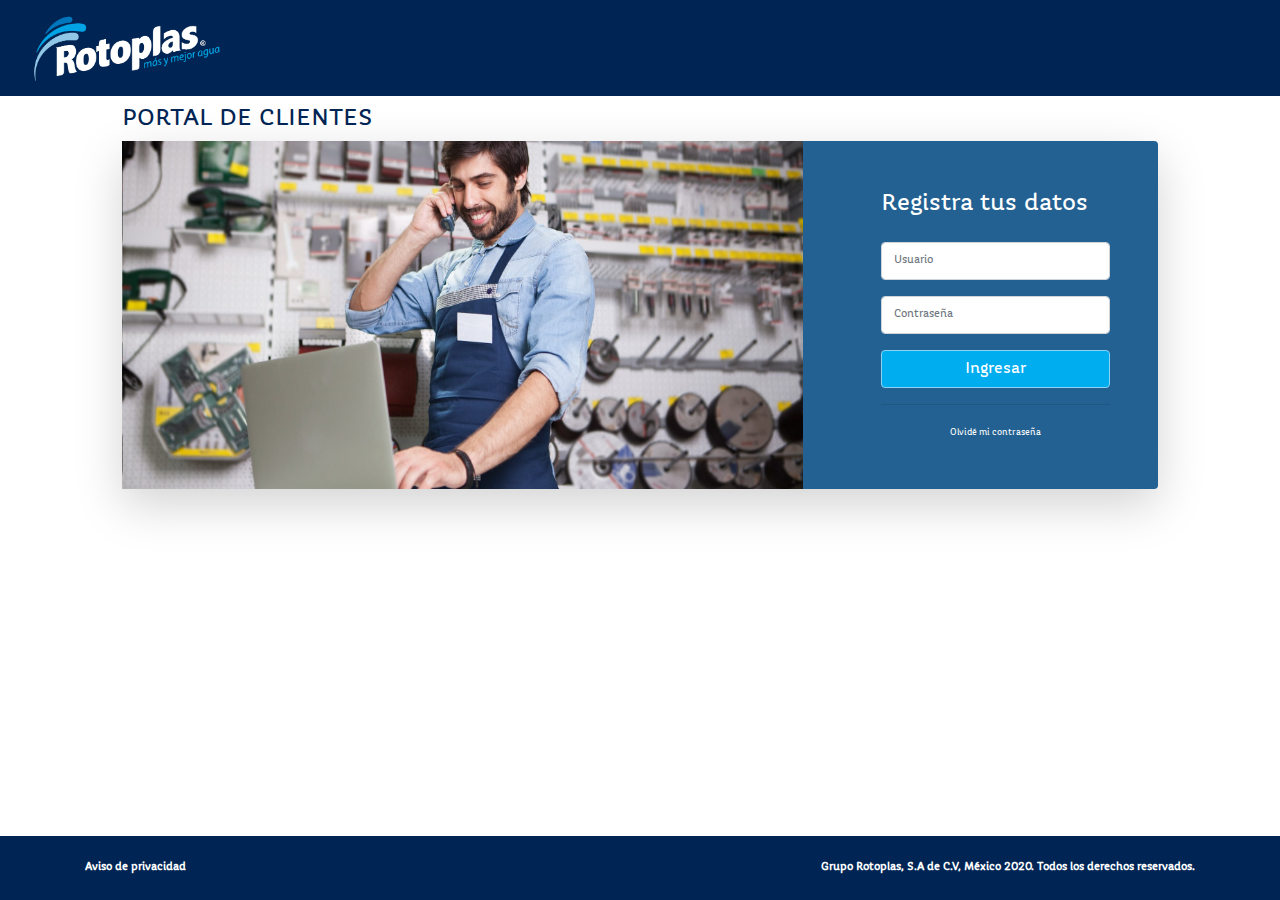
==== commit 54e147e0: "l&f" ====
--- a/index.html
+++ b/index.html
@@ -47,7 +47,7 @@
               <!-- Nested Row within Card Body -->
               <div class="row">
                 <div class="col-xl-8 col-lg-8 col-md-12 col-sm-12">
-                  <img src="img/log.png" class="w-100-percent h-100-percent" alt="Responsive image">
+                  <img src="img/log.jpg" class="w-100-percent h-100-percent" alt="Responsive image">
                 </div>
                 <div class="col-xl-4 col-lg-4 col-md-12 col-sm-12">
                   <div class="pb-5 pr-5 pl-5 pt-5">
